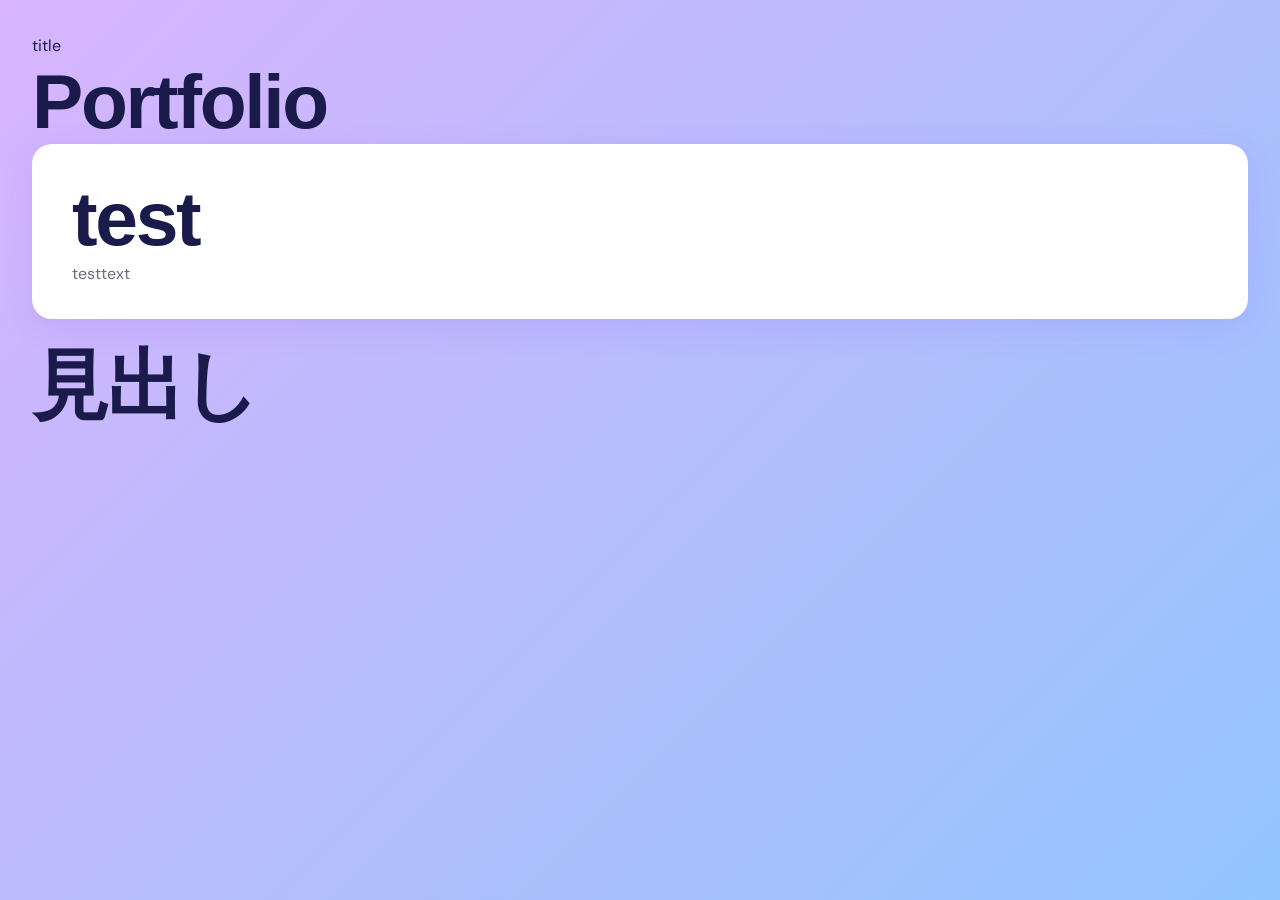
==== index.html @ 1cca1d9c "p" ====
<!DOCTYPE html>
<html lang="ja">
<head>
    <meta charset="UTF-8">
    <meta name="viewport" content="width=device-width, initial-scale=1.0">
        <title>Portfolio</title>
        <link rel="stylesheet" href="style.css">
</head>
<header>
    <nav>
        <div id="title">title</div>
        <h1>Portfolio</h1>
    </div>
    </nav>
</header>
<body>
    

    <div class="card">
        <h1>test</h1>
        <p>testtext</p>
    </div>
    <h1>見出し</h1>
</body>
</html>
---- style.css ----
/* ============================================
   style.css — Portfolio Modern Theme
   ============================================ */

@import url('https://fonts.googleapis.com/css2?family=Urbanist:wght@400;600;700;800&family=DM+Sans:wght@300;400;500&display=swap');

/* ---------- Variables ---------- */
:root {
  --bg-from:      #d8b4fe;
  --bg-to:    #93c5fd;
  --card-bg:  #ffffff;
  --accent:  #6ef0c8;
  --text:    #1a1b4b;
  --muted:   #6b6b80;

  --font-display: 'Syne', sans-serif;
  --font-body:    'DM Sans', sans-serif;

  --radius-card:  20px;
  --shadow-card:  0 8px 32px rgba(124, 58, 237, 0.12);
}

/* ---------- Reset ---------- */
*, *::before, *::after { box-sizing: border-box; margin: 0; padding: 0; }

/* ---------- Base ---------- */
body {
  font-family: var(--font-body);
  min-height: 100vh;
  background: linear-gradient(135deg, var(--bg-from) 0%, var(--bg-to) 100%);
  background-attachment: fixed;
  color: var(--text);
  line-height: 1.7;
  -webkit-font-smoothing: antialiased;
  padding: 2rem;
}

/* ---------- Card Block ---------- */
.card {
  background: var(--card-bg);
  border-radius: var(--radius-card);
  padding: 2rem 2.5rem;
  box-shadow: var(--shadow-card);
  margin-bottom: 1.5rem;
}

/* ---------- Typography ---------- */
h1 {
  font-family: var(--font-display);
  font-size: clamp(2.5rem, 6vw, 5rem);
  font-weight: 800;
  letter-spacing: -0.03em;
  line-height: 1.1;
  background: linear-gradient(135deg, var(--text) 40%, var(--accent));
  -webkit-background-clip: text;
  -webkit-text-fill-color: transparent;
  background-clip: text;
}

h2 {
  font-family: var(--font-display);
  font-size: clamp(1.5rem, 3vw, 2.5rem);
  font-weight: 700;
  letter-spacing: -0.02em;
}

p { color: var(--muted); max-width: 60ch; }
a { color: var(--accent); text-decoration: none; }
a:hover { opacity: 0.75; }
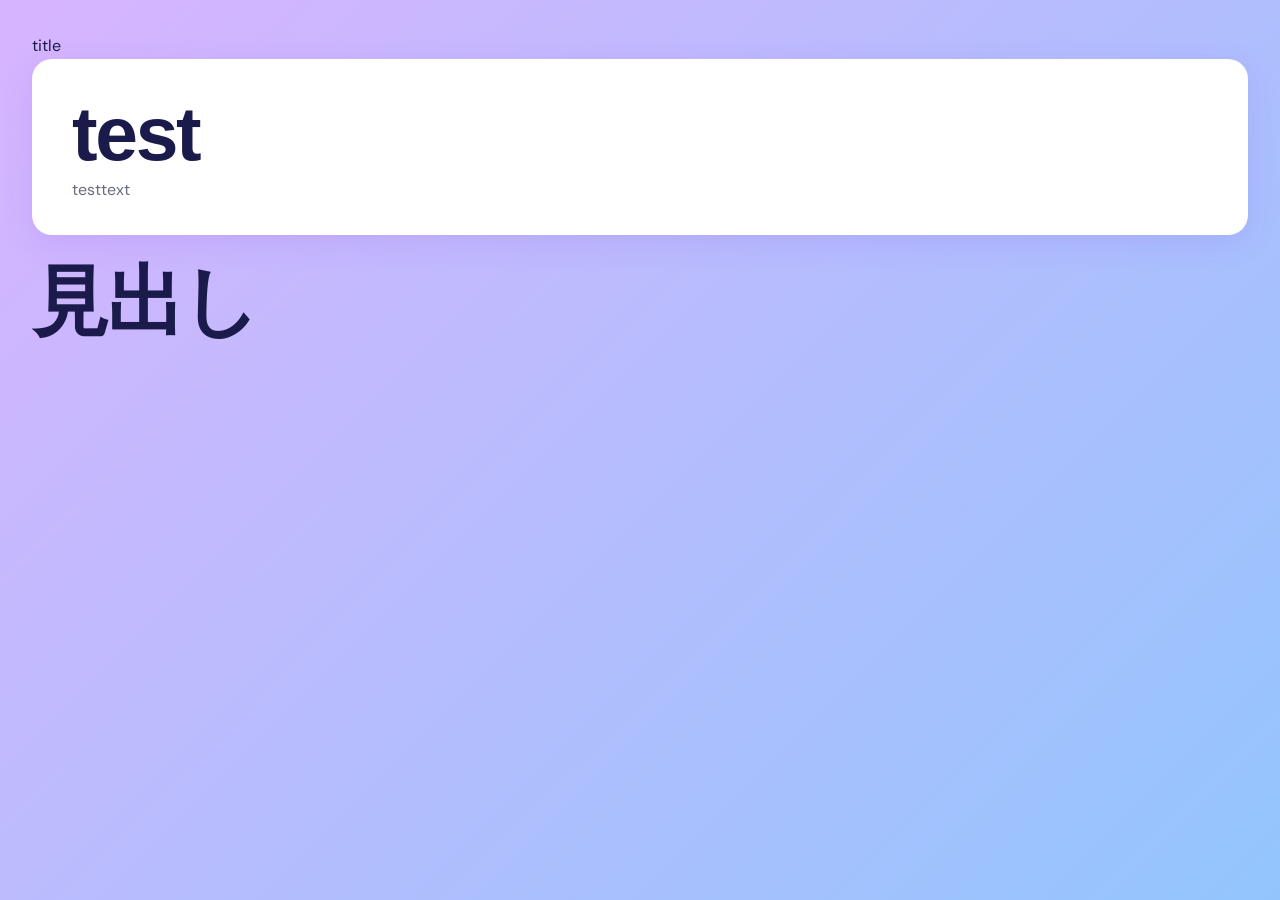
==== commit 7d0f462d: "p" ====
--- a/index.html
+++ b/index.html
@@ -8,9 +8,7 @@
 </head>
 <header>
     <nav>
-        <div id="title">title</div>
-        <h1>Portfolio</h1>
-    </div>
+        <div id="title-logo">title</div>
     </nav>
 </header>
 <body>
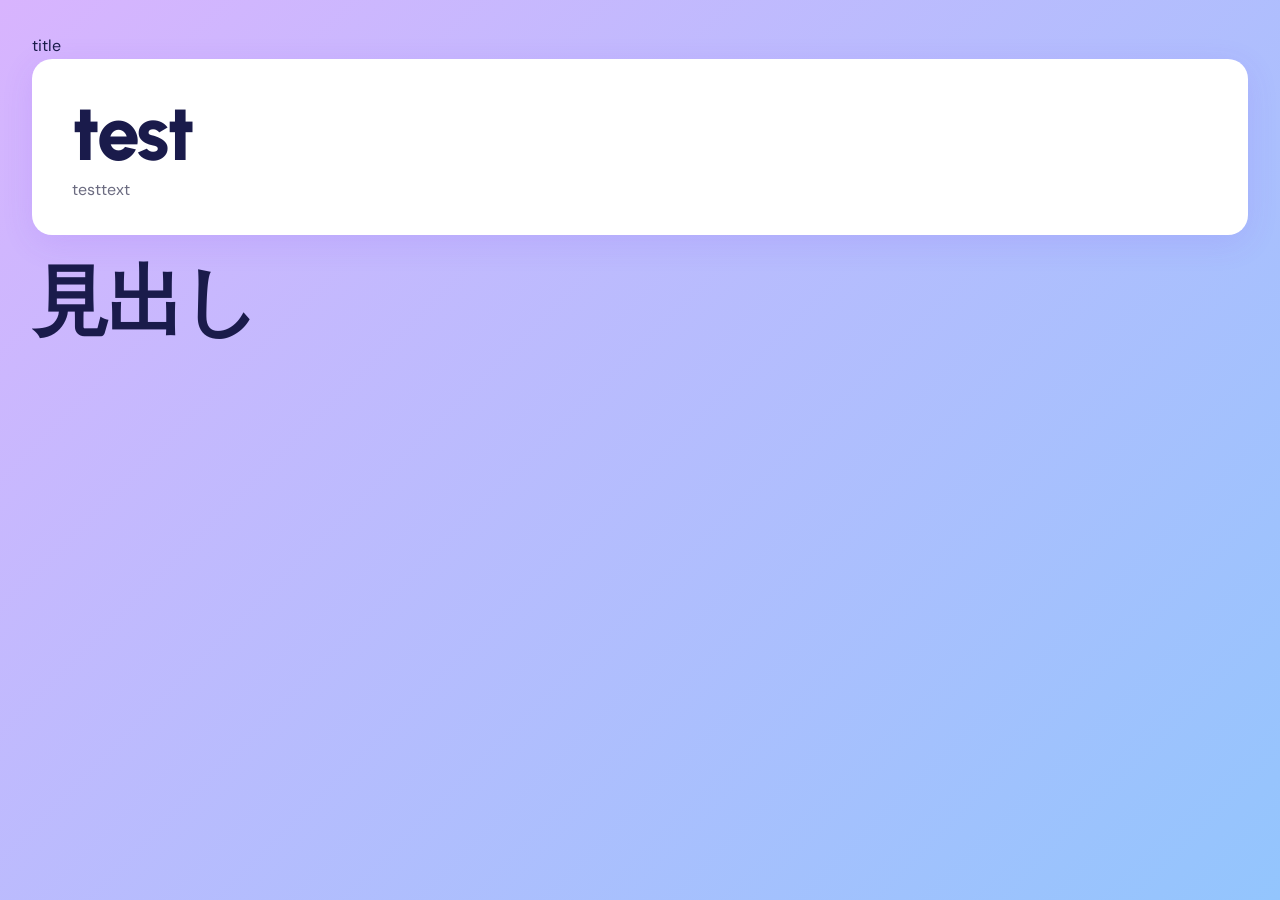
==== commit 15932cae: "p" ====
--- a/index.html
+++ b/index.html
@@ -8,7 +8,7 @@
 </head>
 <header>
     <nav>
-        <div id="title-logo">title</div>
+        <div class="title-logo">title</div>
     </nav>
 </header>
 <body>
--- a/style.css
+++ b/style.css
@@ -13,7 +13,7 @@
   --text:    #1a1b4b;
   --muted:   #6b6b80;
 
-  --font-display: 'Syne', sans-serif;
+  --font-display: 'urbanist', sans-serif;
   --font-body:    'DM Sans', sans-serif;
 
   --radius-card:  20px;
@@ -33,6 +33,11 @@
   line-height: 1.7;
   -webkit-font-smoothing: antialiased;
   padding: 2rem;
+}
+
+header-title {
+  font-family: var(--font-display);
+  font-size: 2rem;
 }
 
 /* ---------- Card Block ---------- */
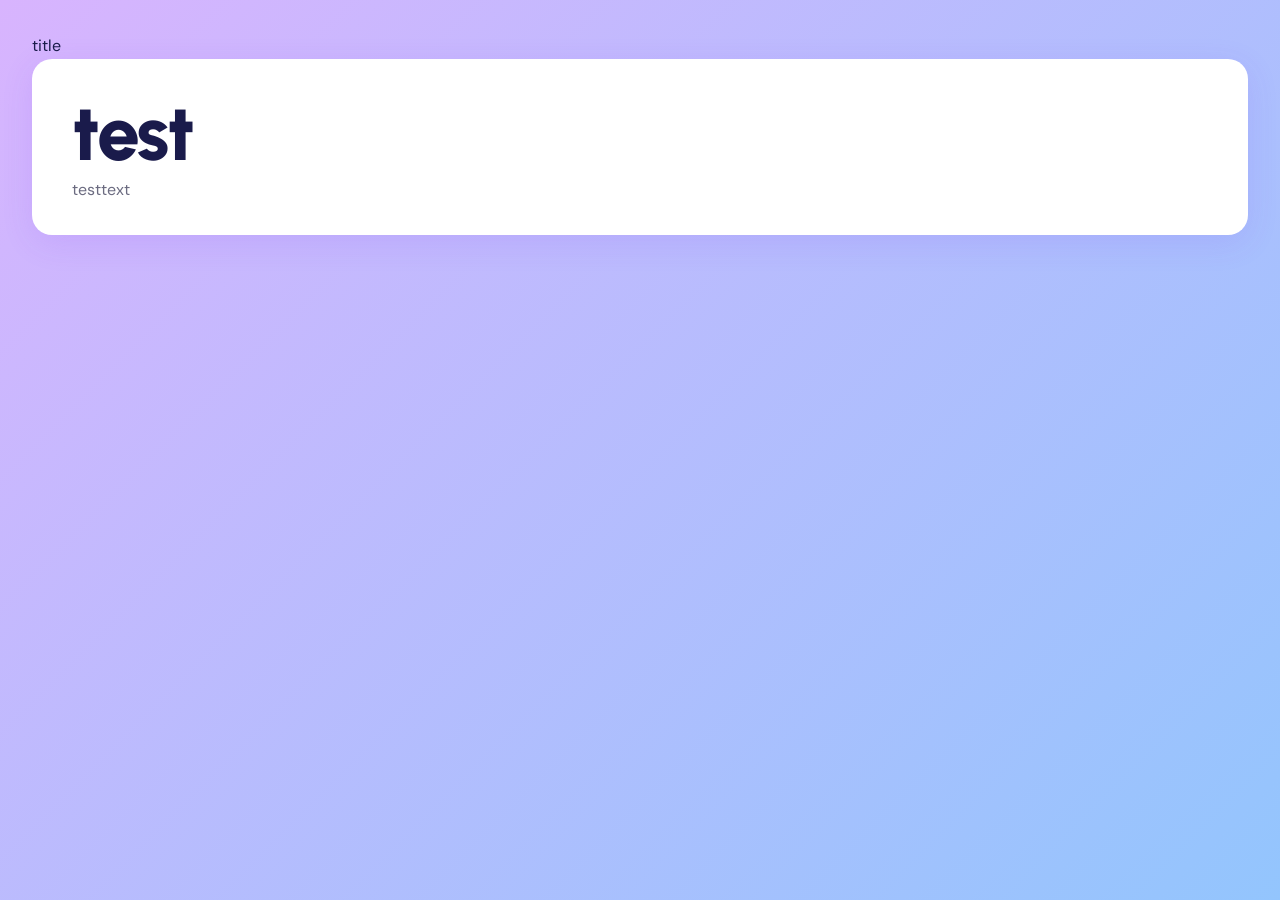
==== commit 13aa1f64: "p" ====
--- a/index.html
+++ b/index.html
@@ -12,12 +12,9 @@
     </nav>
 </header>
 <body>
-    
-
     <div class="card">
         <h1>test</h1>
         <p>testtext</p>
     </div>
-    <h1>見出し</h1>
 </body>
 </html>
--- a/style.css
+++ b/style.css
@@ -13,7 +13,7 @@
   --text:    #1a1b4b;
   --muted:   #6b6b80;
 
-  --font-display: 'urbanist', sans-serif;
+  --font-display: 'Urbanist', sans-serif;
   --font-body:    'DM Sans', sans-serif;
 
   --radius-card:  20px;
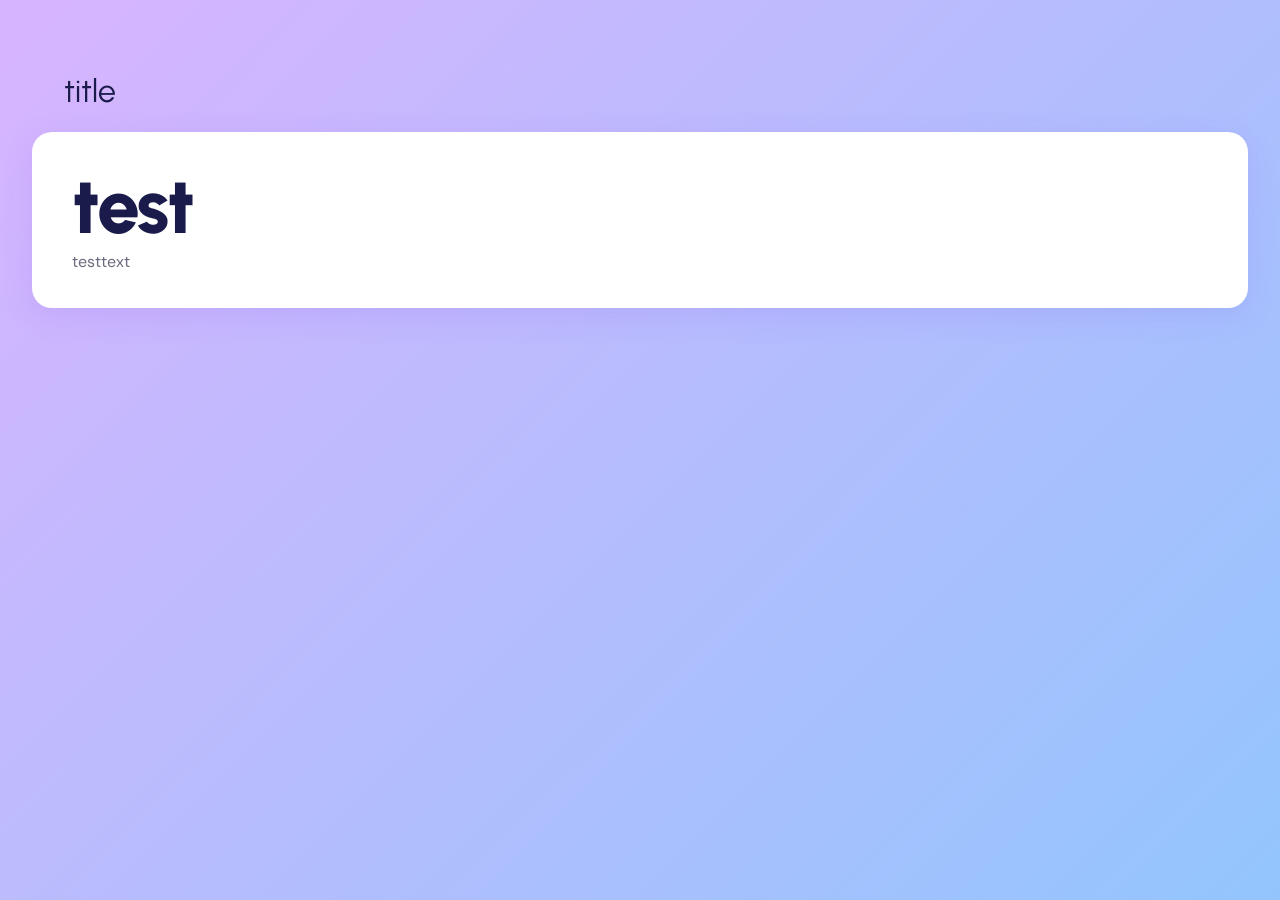
==== commit 5c5226ac: "p" ====
--- a/index.html
+++ b/index.html
@@ -8,7 +8,7 @@
 </head>
 <header>
     <nav>
-        <div class="title-logo">title</div>
+        <div class="header">title</div>
     </nav>
 </header>
 <body>
--- a/style.css
+++ b/style.css
@@ -13,6 +13,7 @@
   --text:    #1a1b4b;
   --muted:   #6b6b80;
 
+  --font-main:    'Urbanist', sans-serif;
   --font-display: 'Urbanist', sans-serif;
   --font-body:    'DM Sans', sans-serif;
 
@@ -35,9 +36,13 @@
   padding: 2rem;
 }
 
-header-title {
+.header {
   font-family: var(--font-display);
   font-size: 2rem;
+  width: 100%;
+  max-height: 100px;
+  padding: 2rem;
+  margin: 0;
 }
 
 /* ---------- Card Block ---------- */
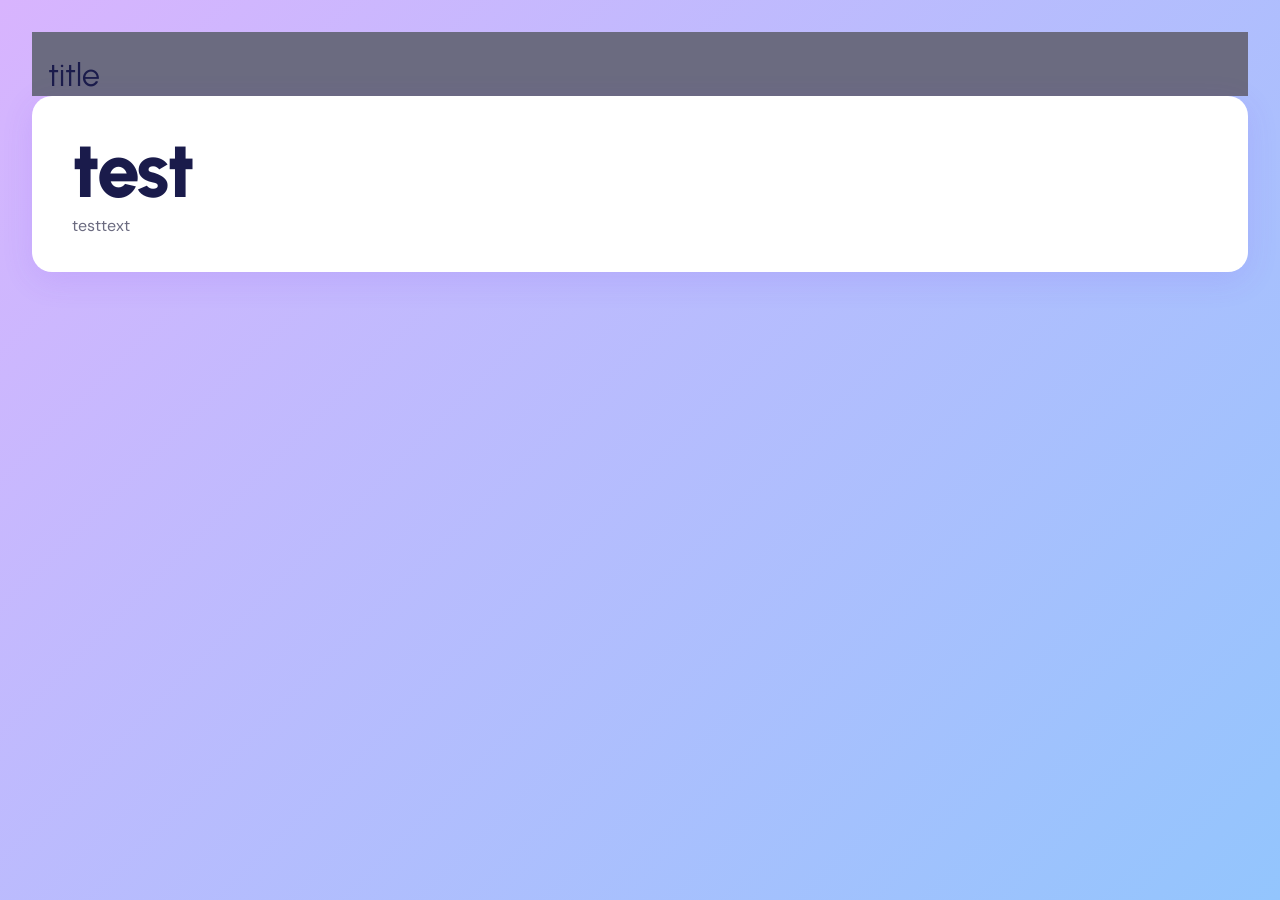
==== commit e5e76097: "p" ====
--- a/index.html
+++ b/index.html
@@ -6,12 +6,12 @@
         <title>Portfolio</title>
         <link rel="stylesheet" href="style.css">
 </head>
-<header>
-    <nav>
-        <div class="header">title</div>
-    </nav>
-</header>
 <body>
+    <header>
+        <nav>
+            <div class="header">title</div>
+        </nav>
+    </header>
     <div class="card">
         <h1>test</h1>
         <p>testtext</p>
--- a/style.css
+++ b/style.css
@@ -40,9 +40,10 @@
   font-family: var(--font-display);
   font-size: 2rem;
   width: 100%;
-  max-height: 100px;
-  padding: 2rem;
+  height: 4rem;
+  padding: 1rem;
   margin: 0;
+  background-color: #6b6b80;
 }
 
 /* ---------- Card Block ---------- */
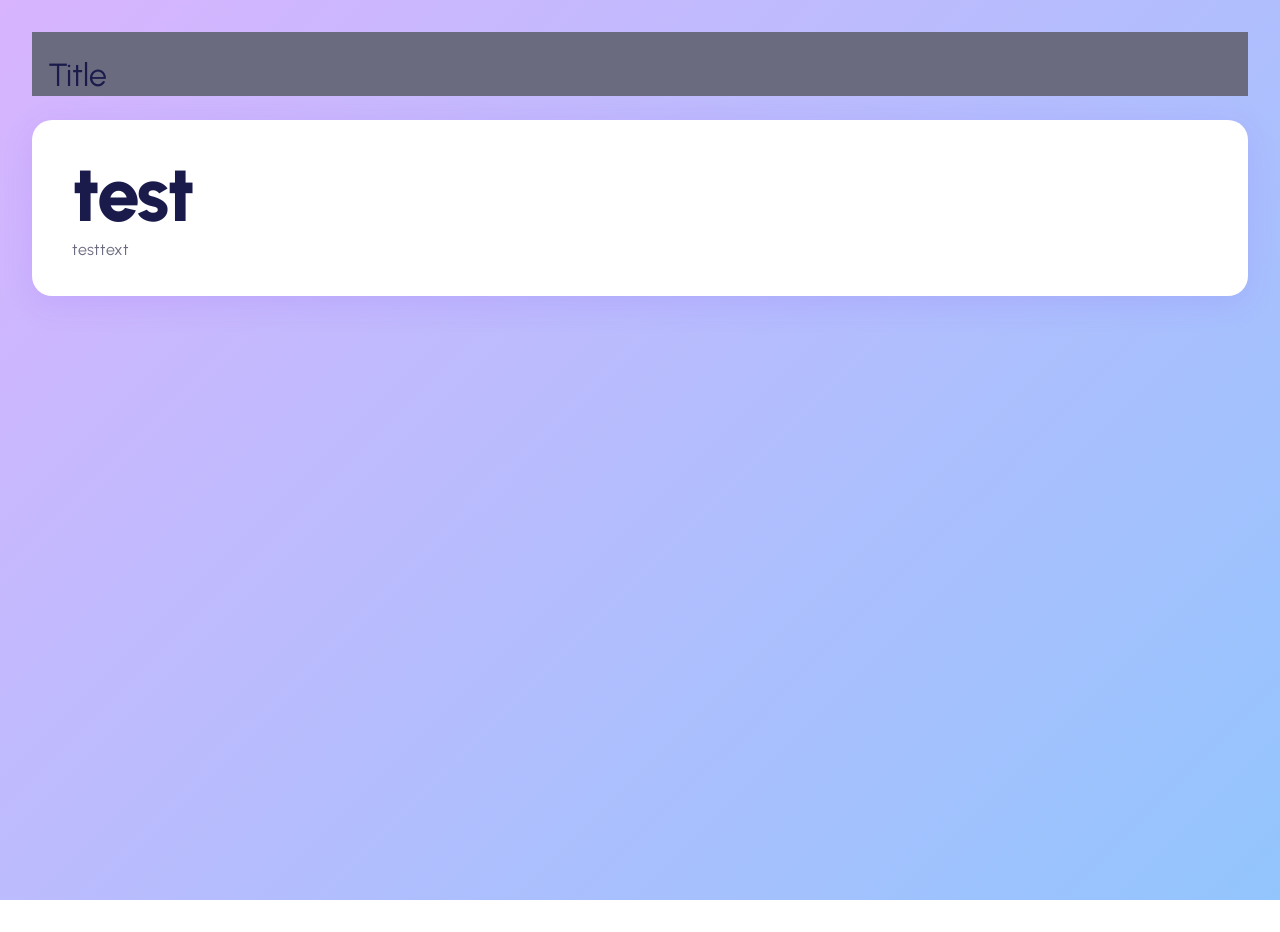
==== commit b41eb94f: "p" ====
--- a/index.html
+++ b/index.html
@@ -9,7 +9,7 @@
 <body>
     <header>
         <nav>
-            <div class="header">title</div>
+            <div class="header">Title</div>
         </nav>
     </header>
     <div class="card">
--- a/style.css
+++ b/style.css
@@ -26,14 +26,15 @@
 
 /* ---------- Base ---------- */
 body {
-  font-family: var(--font-body);
+  font-family: var(--font-main);
   min-height: 100vh;
   background: linear-gradient(135deg, var(--bg-from) 0%, var(--bg-to) 100%);
   background-attachment: fixed;
   color: var(--text);
   line-height: 1.7;
   -webkit-font-smoothing: antialiased;
-  padding: 2rem;
+  padding: 1rem;
+  margin: 1rem;
 }
 
 .header {
@@ -53,6 +54,7 @@
   padding: 2rem 2.5rem;
   box-shadow: var(--shadow-card);
   margin-bottom: 1.5rem;
+  margin-top: 1.5rem;
 }
 
 /* ---------- Typography ---------- */
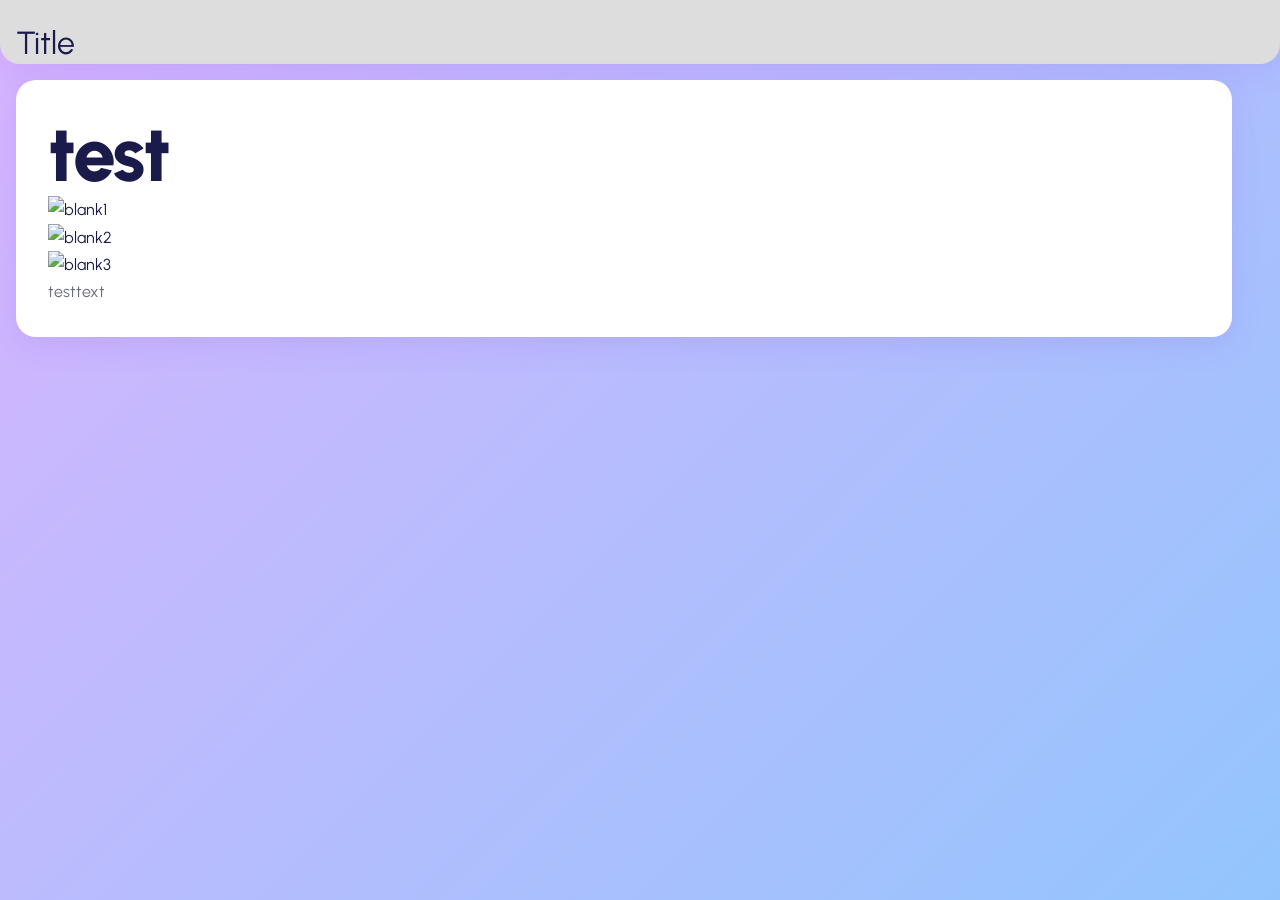
==== commit 29706cf1: "p" ====
--- a/index.html
+++ b/index.html
@@ -14,6 +14,20 @@
     </header>
     <div class="card">
         <h1>test</h1>
+        <section class="gallery">
+            <figure class="artwork">
+                <img src="" alt="blank1">
+                <figcaption></figcaption>
+            </figure>
+            <figure class="artwork">
+                <img src="" alt="blank2">
+                <figcaption></figcaption>
+            </figure>
+            <figure class="artwork">
+                <img src="" alt="blank3">
+                <figcaption></figcaption>
+            </figure>
+        </section>
         <p>testtext</p>
     </div>
 </body>
--- a/style.css
+++ b/style.css
@@ -33,8 +33,13 @@
   color: var(--text);
   line-height: 1.7;
   -webkit-font-smoothing: antialiased;
-  padding: 1rem;
-  margin: 1rem;
+  padding: 0rem;
+  margin: 0rem;
+}
+
+header, nav {
+  margin: 0;
+  padding: 0;
 }
 
 .header {
@@ -44,17 +49,25 @@
   height: 4rem;
   padding: 1rem;
   margin: 0;
-  background-color: #6b6b80;
+  box-shadow: var(--shadow-card);
+  background-color: #ddd;
+  border-bottom-left-radius: var(--radius-card);
+  border-bottom-right-radius: var(--radius-card);
 }
 
 /* ---------- Card Block ---------- */
 .card {
   background: var(--card-bg);
   border-radius: var(--radius-card);
-  padding: 2rem 2.5rem;
+  padding: 2rem;
   box-shadow: var(--shadow-card);
-  margin-bottom: 1.5rem;
-  margin-top: 1.5rem;
+  margin: 1rem; 
+  max-width: 95%;
+}
+
+.gallery {
+  grid-template-columns: 1fr 1fr 1fr;
+  gap: 1rem;
 }
 
 /* ---------- Typography ---------- */
